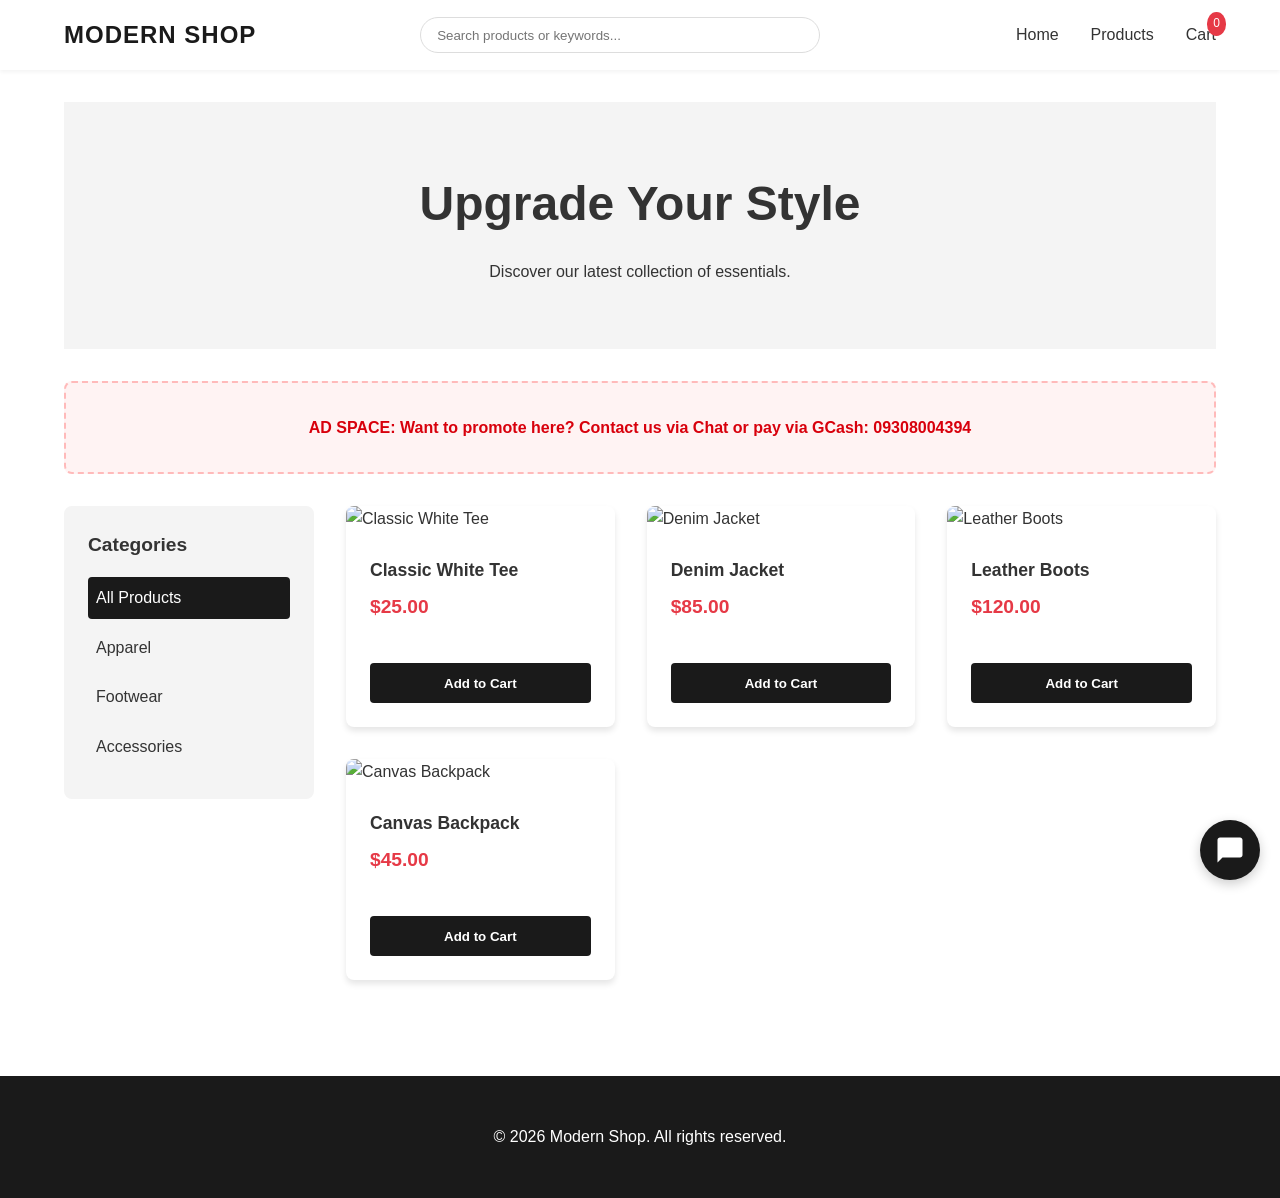
==== index.html @ b914aae6 "Implement multi-currency support, product categories, and catalog layout" ====
<!DOCTYPE html>
<html lang="en">
<head>
    <meta charset="UTF-8">
    <meta name="viewport" content="width=device-width, initial-scale=1.0">
    <title>Modern Shop | E-commerce</title>
    <link rel="stylesheet" href="style.css">
</head>
<body>
    <header>
        <a href="index.html" class="logo">Modern Shop</a>
        <div class="search-bar">
            <input type="text" id="search-input" placeholder="Search products or keywords...">
        </div>
        <nav>
            <ul>
                <li><a href="index.html">Home</a></li>
                <li><a href="#">Products</a></li>
                <li class="cart-icon">
                    <a href="cart.html">Cart <span id="cart-count">0</span></a>
                </li>
            </ul>
        </nav>
    </header>

    <main>
        <section class="hero">
            <h1>Upgrade Your Style</h1>
            <p>Discover our latest collection of essentials.</p>
        </section>

        <div class="ad-banner">
            AD SPACE: Want to promote here? Contact us via Chat or pay via GCash: 09308004394
        </div>

        <div class="catalog-layout">
            <aside class="category-sidebar">
                <h3>Categories</h3>
                <ul class="category-list" id="category-list">
                    <li class="active" data-category="all">All Products</li>
                    <!-- Categories will be injected here -->
                </ul>
            </aside>

            <section id="products">
                <div class="product-grid" id="product-container">
                    <!-- Products will be injected here by app.js -->
                </div>
            </section>
        </div>
    </main>

    <footer>
        <p>&copy; 2026 Modern Shop. All rights reserved.</p>
    </footer>

    <script type="module" src="app.js"></script>
</body>
</html>
---- style.css ----
:root {
    --primary: #1a1a1a;
    --secondary: #f4f4f4;
    --accent: #e63946;
    --text: #333;
    --light-text: #666;
    --white: #ffffff;
    --shadow: 0 4px 6px rgba(0, 0, 0, 0.1);
}

* {
    margin: 0;
    padding: 0;
    box-sizing: border-box;
}

body {
    font-family: -apple-system, BlinkMacSystemFont, "Segoe UI", Roboto, Helvetica, Arial, sans-serif;
    line-height: 1.6;
    color: var(--text);
    background-color: var(--white);
}

header {
    background-color: var(--white);
    padding: 1rem 5%;
    display: flex;
    justify-content: space-between;
    align-items: center;
    position: sticky;
    top: 0;
    z-index: 1000;
    box-shadow: 0 2px 4px rgba(0,0,0,0.05);
}

.logo {
    font-size: 1.5rem;
    font-weight: 700;
    text-decoration: none;
    color: var(--primary);
    text-transform: uppercase;
    letter-spacing: 1px;
}

nav ul {
    display: flex;
    list-style: none;
}

nav ul li {
    margin-left: 2rem;
}

nav ul li a {
    text-decoration: none;
    color: var(--text);
    font-weight: 500;
    transition: color 0.3s;
}

nav ul li a:hover {
    color: var(--accent);
}

.cart-icon {
    position: relative;
}

#cart-count {
    position: absolute;
    top: -10px;
    right: -10px;
    background-color: var(--accent);
    color: var(--white);
    font-size: 0.75rem;
    padding: 2px 6px;
    border-radius: 50%;
}

main {
    padding: 2rem 5%;
}

.hero {
    text-align: center;
    padding: 4rem 0;
    background-color: var(--secondary);
    margin-bottom: 2rem;
}

.hero h1 {
    font-size: 3rem;
    margin-bottom: 1rem;
}

.product-grid {
    display: grid;
    grid-template-columns: repeat(auto-fill, minmax(250px, 1fr));
    gap: 2rem;
}

.product-card {
    background: var(--white);
    border-radius: 8px;
    overflow: hidden;
    box-shadow: var(--shadow);
    transition: transform 0.3s;
}

.product-card:hover {
    transform: translateY(-5px);
}

.product-image {
    width: 100%;
    height: 300px;
    object-fit: cover;
}

.product-info {
    padding: 1.5rem;
}

.product-name {
    font-size: 1.1rem;
    font-weight: 600;
    margin-bottom: 0.5rem;
}

.product-price {
    color: var(--accent);
    font-weight: 700;
    font-size: 1.2rem;
    margin-bottom: 1rem;
}

.btn {
    display: inline-block;
    padding: 0.8rem 1.5rem;
    border: none;
    border-radius: 4px;
    cursor: pointer;
    font-weight: 600;
    transition: background 0.3s;
    text-decoration: none;
    text-align: center;
    width: 100%;
}

.btn-primary {
    background-color: var(--primary);
    color: var(--white);
}

.btn-primary:hover {
    background-color: #333;
}

footer {
    background-color: var(--primary);
    color: var(--white);
    padding: 3rem 5%;
    text-align: center;
    margin-top: 4rem;
}

.currency-selector {
    margin: 0 1rem;
}

.currency-selector select {
    padding: 0.5rem;
    border-radius: 4px;
    border: 1px solid #ddd;
    outline: none;
    cursor: pointer;
}

.catalog-layout {
    display: grid;
    grid-template-columns: 250px 1fr;
    gap: 2rem;
}

.category-sidebar {
    background: var(--secondary);
    padding: 1.5rem;
    border-radius: 8px;
    height: fit-content;
}

.category-sidebar h3 {
    margin-bottom: 1rem;
    font-size: 1.2rem;
}

.category-list {
    list-style: none;
}

.category-list li {
    margin-bottom: 0.5rem;
    cursor: pointer;
    padding: 0.5rem;
    border-radius: 4px;
    transition: background 0.3s;
}

.category-list li:hover, .category-list li.active {
    background: var(--primary);
    color: var(--white);
}

@media (max-width: 768px) {
    header {
        flex-direction: column;
        gap: 1rem;
    }
    .search-bar {
        width: 100%;
        margin: 0;
    }
    .catalog-layout {
        grid-template-columns: 1fr;
    }
    nav ul li {
        margin-left: 1rem;
    }
}


/* Chat Widget Styles */
#chat-widget {
    position: fixed;
    bottom: 20px;
    right: 20px;
    z-index: 2000;
}

#chat-bubble {
    width: 60px;
    height: 60px;
    background-color: var(--primary);
    border-radius: 50%;
    display: flex;
    justify-content: center;
    align-items: center;
    cursor: pointer;
    box-shadow: 0 4px 12px rgba(0,0,0,0.2);
    transition: transform 0.3s;
}

#chat-bubble:hover {
    transform: scale(1.1);
}

#chat-bubble svg {
    fill: white;
    width: 30px;
    height: 30px;
}

#chat-window {
    position: absolute;
    bottom: 80px;
    right: 0;
    width: 320px;
    height: 450px;
    background: var(--white);
    border-radius: 12px;
    box-shadow: 0 8px 24px rgba(0,0,0,0.15);
    display: none;
    flex-direction: column;
    overflow: hidden;
}

.chat-header {
    background: var(--primary);
    color: var(--white);
    padding: 1rem;
    font-weight: 600;
    display: flex;
    justify-content: space-between;
    align-items: center;
}

.chat-body {
    flex-grow: 1;
    padding: 1rem;
    overflow-y: auto;
    display: flex;
    flex-direction: column;
    gap: 0.8rem;
    background: #f9f9f9;
}

.chat-message {
    max-width: 80%;
    padding: 0.6rem 0.8rem;
    border-radius: 8px;
    font-size: 0.9rem;
}

.message-bot {
    background: #eee;
    align-self: flex-start;
}

.message-user {
    background: var(--primary);
    color: var(--white);
    align-self: flex-end;
}

.chat-footer {
    padding: 0.8rem;
    border-top: 1px solid #eee;
    display: flex;
    gap: 0.5rem;
}

.chat-footer input {
    flex-grow: 1;
    padding: 0.5rem;
    border: 1px solid #ddd;
    border-radius: 4px;
    outline: none;
}

.chat-footer button {
    background: var(--primary);
    color: var(--white);
    border: none;
    padding: 0.5rem 1rem;
    border-radius: 4px;
    cursor: pointer;
}

@media (max-width: 480px) {
    #chat-window {
        width: calc(100vw - 40px);
        height: 400px;
    }
}

.search-bar {
    flex-grow: 1;
    max-width: 400px;
    margin: 0 2rem;
}

.search-bar input {
    width: 100%;
    padding: 0.6rem 1rem;
    border: 1px solid #ddd;
    border-radius: 20px;
    outline: none;
    transition: border-color 0.3s;
}

.search-bar input:focus {
    border-color: var(--primary);
}

/* Ad Space Styles */
.ad-banner {
    background: #fff3f3;
    border: 2px dashed #ffbaba;
    padding: 2rem;
    text-align: center;
    margin: 2rem 0;
    border-radius: 8px;
    color: #d8000c;
    font-weight: 600;
}

.ad-sidebar {
    background: #f0f7ff;
    border: 1px solid #cce5ff;
    padding: 1.5rem;
    text-align: center;
    border-radius: 8px;
    margin-bottom: 2rem;
    color: #004085;
}
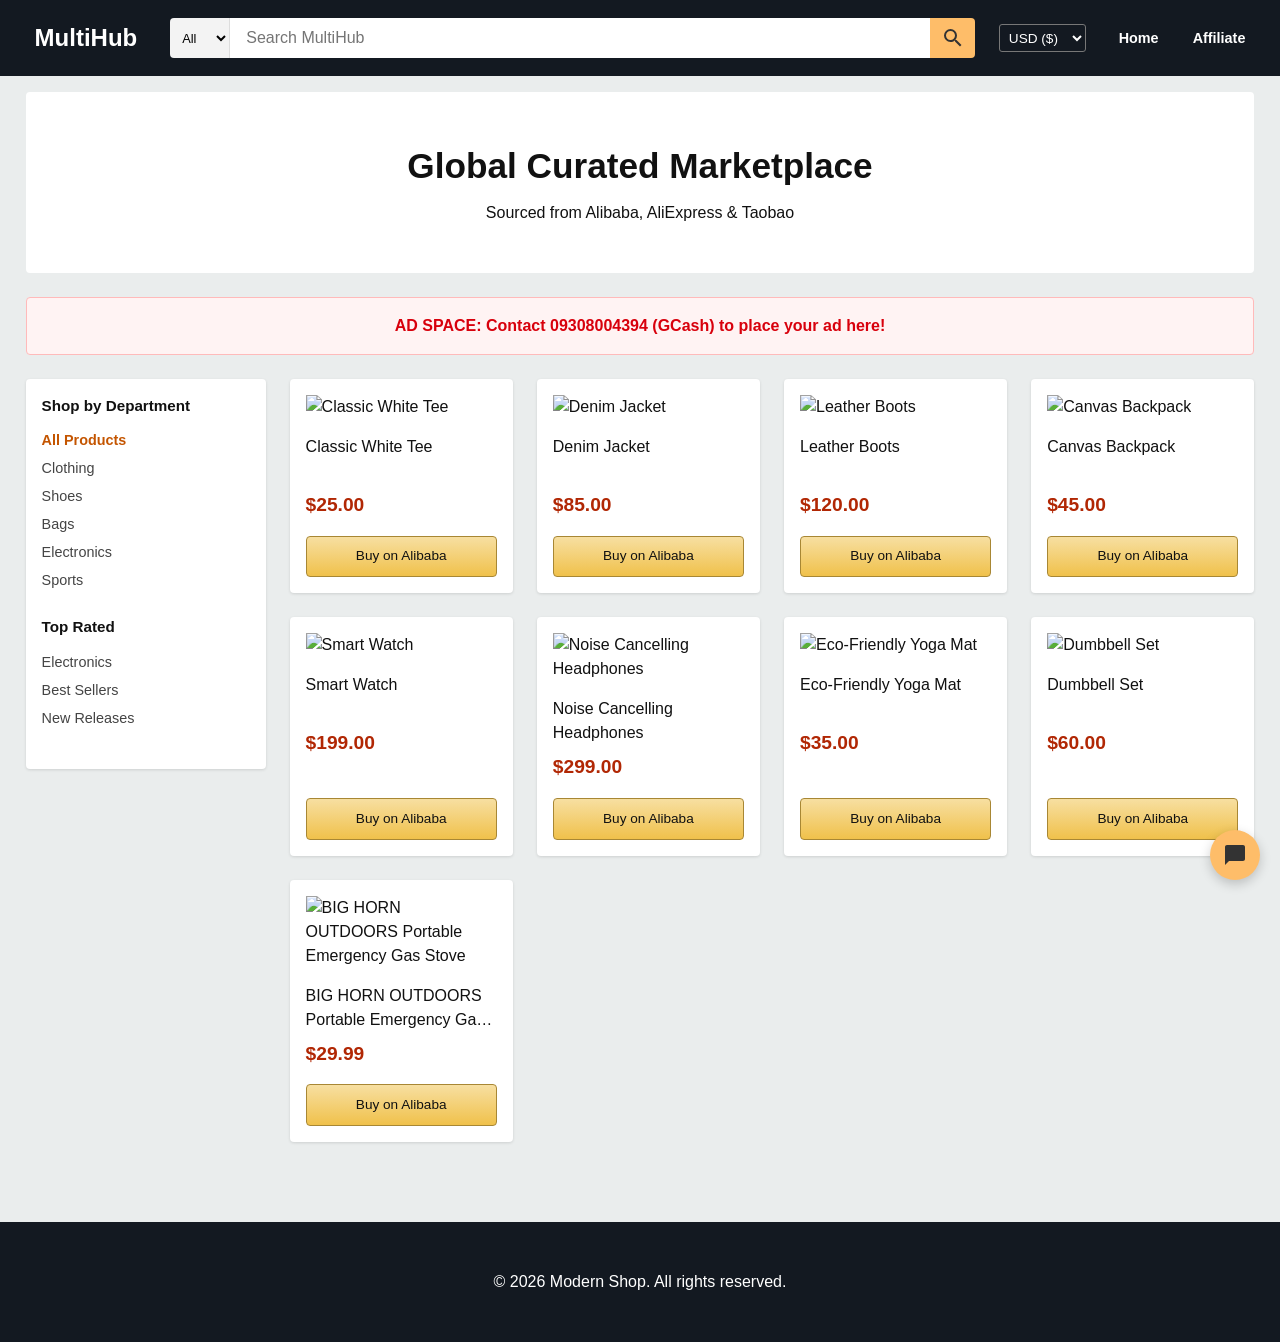
==== commit 1387088e: "Add Amazon product: BIG HORN OUTDOORS Portable Emergency Gas Stove" ====
--- a/index.html
+++ b/index.html
@@ -8,38 +8,63 @@
 </head>
 <body>
     <header>
-        <a href="index.html" class="logo">Modern Shop</a>
-        <div class="search-bar">
-            <input type="text" id="search-input" placeholder="Search products or keywords...">
+        <div class="header-top">
+            <a href="index.html" class="logo">MultiHub</a>
+            <div class="header-search">
+                <select id="header-category-select">
+                    <option value="all">All</option>
+                </select>
+                <input type="text" id="search-input" placeholder="Search MultiHub">
+                <button id="search-button">
+                    <svg viewBox="0 0 24 24"><path d="M15.5 14h-.79l-.28-.27A6.471 6.471 0 0 0 16 9.5 6.5 6.5 0 1 0 9.5 16c1.61 0 3.09-.59 4.23-1.57l.27.28v.79l5 4.99L20.49 19l-4.99-5zm-6 0C7.01 14 5 11.99 5 9.5S7.01 5 9.5 5 14 7.01 14 9.5 11.99 14 9.5 14z"/></svg>
+                </button>
+            </div>
+            <div class="header-tools">
+                <div class="currency-selector">
+                    <select id="currency-select">
+                        <option value="USD">USD ($)</option>
+                        <option value="AED">AED (د.إ)</option>
+                        <option value="EUR">EUR (€)</option>
+                        <option value="GBP">GBP (£)</option>
+                    </select>
+                </div>
+                <nav>
+                    <ul>
+                        <li><a href="index.html">Home</a></li>
+                        <li><a href="affiliate.html">Affiliate</a></li>
+                    </ul>
+                </nav>
+            </div>
         </div>
-        <nav>
-            <ul>
-                <li><a href="index.html">Home</a></li>
-                <li><a href="#">Products</a></li>
-                <li class="cart-icon">
-                    <a href="cart.html">Cart <span id="cart-count">0</span></a>
-                </li>
-            </ul>
-        </nav>
     </header>
 
     <main>
         <section class="hero">
-            <h1>Upgrade Your Style</h1>
-            <p>Discover our latest collection of essentials.</p>
+            <h1>Global Curated Marketplace</h1>
+            <p>Sourced from Alibaba, AliExpress & Taobao</p>
         </section>
 
         <div class="ad-banner">
-            AD SPACE: Want to promote here? Contact us via Chat or pay via GCash: 09308004394
+            AD SPACE: Contact 09308004394 (GCash) to place your ad here!
         </div>
 
         <div class="catalog-layout">
             <aside class="category-sidebar">
-                <h3>Categories</h3>
-                <ul class="category-list" id="category-list">
-                    <li class="active" data-category="all">All Products</li>
-                    <!-- Categories will be injected here -->
-                </ul>
+                <div class="sidebar-section">
+                    <h3>Shop by Department</h3>
+                    <ul class="category-list" id="category-list">
+                        <li class="active" data-category="all">All Products</li>
+                        <!-- Categories will be injected here -->
+                    </ul>
+                </div>
+                <div class="sidebar-section">
+                    <h3>Top Rated</h3>
+                    <ul class="category-list">
+                        <li>Electronics</li>
+                        <li>Best Sellers</li>
+                        <li>New Releases</li>
+                    </ul>
+                </div>
             </aside>
 
             <section id="products">
@@ -50,6 +75,7 @@
         </div>
     </main>
 
+
     <footer>
         <p>&copy; 2026 Modern Shop. All rights reserved.</p>
     </footer>
--- a/style.css
+++ b/style.css
@@ -1,11 +1,13 @@
 :root {
-    --primary: #1a1a1a;
-    --secondary: #f4f4f4;
-    --accent: #e63946;
-    --text: #333;
-    --light-text: #666;
+    --primary: #131921; /* Amazon Dark */
+    --secondary: #232f3e; /* Amazon Light Dark */
+    --accent: #febd69; /* Amazon Yellow */
+    --accent-dark: #f3a847;
+    --text: #111;
+    --light-text: #565959;
     --white: #ffffff;
-    --shadow: 0 4px 6px rgba(0, 0, 0, 0.1);
+    --bg-gray: #eaeded;
+    --shadow: 0 1px 3px rgba(0, 0, 0, 0.12);
 }
 
 * {
@@ -15,219 +17,267 @@
 }
 
 body {
-    font-family: -apple-system, BlinkMacSystemFont, "Segoe UI", Roboto, Helvetica, Arial, sans-serif;
-    line-height: 1.6;
+    font-family: "Amazon Ember", Arial, sans-serif;
+    line-height: 1.5;
     color: var(--text);
-    background-color: var(--white);
+    background-color: var(--bg-gray);
 }
 
 header {
-    background-color: var(--white);
-    padding: 1rem 5%;
-    display: flex;
-    justify-content: space-between;
-    align-items: center;
+    background-color: var(--primary);
+    color: var(--white);
+    padding: 0.5rem 2%;
     position: sticky;
     top: 0;
     z-index: 1000;
-    box-shadow: 0 2px 4px rgba(0,0,0,0.05);
+}
+
+.header-top {
+    display: flex;
+    align-items: center;
+    gap: 1.5rem;
+    height: 60px;
 }
 
 .logo {
     font-size: 1.5rem;
     font-weight: 700;
     text-decoration: none;
-    color: var(--primary);
-    text-transform: uppercase;
-    letter-spacing: 1px;
+    color: var(--white);
+    padding: 0.5rem;
+    border: 1px solid transparent;
+}
+
+.logo:hover {
+    border: 1px solid var(--white);
+}
+
+.header-search {
+    flex-grow: 1;
+    display: flex;
+    height: 40px;
+    border-radius: 4px;
+    overflow: hidden;
+}
+
+.header-search select {
+    background-color: #f3f3f3;
+    border: none;
+    border-right: 1px solid #ddd;
+    padding: 0 0.5rem;
+    cursor: pointer;
+    font-size: 0.8rem;
+    width: 60px;
+}
+
+.header-search input {
+    flex-grow: 1;
+    border: none;
+    padding: 0 1rem;
+    font-size: 1rem;
+    outline: none;
+}
+
+.header-search button {
+    background-color: var(--accent);
+    border: none;
+    width: 45px;
+    display: flex;
+    justify-content: center;
+    align-items: center;
+    cursor: pointer;
+}
+
+.header-search button:hover {
+    background-color: var(--accent-dark);
+}
+
+.header-search svg {
+    width: 24px;
+    height: 24px;
+    fill: #333;
+}
+
+.header-tools {
+    display: flex;
+    align-items: center;
+    gap: 1.5rem;
+}
+
+.currency-selector select {
+    background: transparent;
+    color: var(--white);
+    border: 1px solid #777;
+    padding: 0.3rem;
+    border-radius: 3px;
+    cursor: pointer;
+    font-size: 0.85rem;
 }
 
 nav ul {
     display: flex;
     list-style: none;
-}
-
-nav ul li {
-    margin-left: 2rem;
+    gap: 1rem;
 }
 
 nav ul li a {
     text-decoration: none;
-    color: var(--text);
-    font-weight: 500;
-    transition: color 0.3s;
+    color: var(--white);
+    font-weight: 600;
+    font-size: 0.9rem;
+    border: 1px solid transparent;
+    padding: 0.5rem;
 }
 
 nav ul li a:hover {
-    color: var(--accent);
-}
-
-.cart-icon {
-    position: relative;
-}
-
-#cart-count {
-    position: absolute;
-    top: -10px;
-    right: -10px;
-    background-color: var(--accent);
-    color: var(--white);
-    font-size: 0.75rem;
-    padding: 2px 6px;
-    border-radius: 50%;
+    border: 1px solid var(--white);
 }
 
 main {
-    padding: 2rem 5%;
+    padding: 1rem 2%;
 }
 
 .hero {
     text-align: center;
-    padding: 4rem 0;
-    background-color: var(--secondary);
-    margin-bottom: 2rem;
+    padding: 3rem 0;
+    background-color: var(--white);
+    margin-bottom: 1.5rem;
+    border-radius: 4px;
 }
 
 .hero h1 {
-    font-size: 3rem;
-    margin-bottom: 1rem;
+    font-size: 2.2rem;
+    margin-bottom: 0.5rem;
+}
+
+.ad-banner {
+    background: #fff3f3;
+    border: 1px solid #ffbaba;
+    padding: 1rem;
+    text-align: center;
+    margin-bottom: 1.5rem;
+    border-radius: 4px;
+    color: #d8000c;
+    font-weight: 600;
+}
+
+.catalog-layout {
+    display: grid;
+    grid-template-columns: 240px 1fr;
+    gap: 1.5rem;
+}
+
+.category-sidebar {
+    background: var(--white);
+    padding: 1rem;
+    border-radius: 4px;
+    height: fit-content;
+    box-shadow: var(--shadow);
+}
+
+.sidebar-section {
+    margin-bottom: 1.5rem;
+}
+
+.sidebar-section h3 {
+    font-size: 0.95rem;
+    font-weight: 700;
+    margin-bottom: 0.8rem;
+    color: #111;
+}
+
+.category-list {
+    list-style: none;
+}
+
+.category-list li {
+    font-size: 0.9rem;
+    margin-bottom: 0.4rem;
+    cursor: pointer;
+    color: #444;
+}
+
+.category-list li:hover {
+    color: #c45500;
+    text-decoration: underline;
+}
+
+.category-list li.active {
+    font-weight: 700;
+    color: #c45500;
 }
 
 .product-grid {
     display: grid;
-    grid-template-columns: repeat(auto-fill, minmax(250px, 1fr));
-    gap: 2rem;
+    grid-template-columns: repeat(auto-fill, minmax(220px, 1fr));
+    gap: 1.5rem;
 }
 
 .product-card {
     background: var(--white);
-    border-radius: 8px;
+    border-radius: 4px;
     overflow: hidden;
     box-shadow: var(--shadow);
-    transition: transform 0.3s;
-}
-
-.product-card:hover {
-    transform: translateY(-5px);
+    padding: 1rem;
+    display: flex;
+    flex-direction: column;
 }
 
 .product-image {
     width: 100%;
-    height: 300px;
-    object-fit: cover;
+    height: 200px;
+    object-fit: contain;
+    margin-bottom: 1rem;
 }
 
 .product-info {
-    padding: 1.5rem;
+    flex-grow: 1;
 }
 
 .product-name {
-    font-size: 1.1rem;
-    font-weight: 600;
+    font-size: 1rem;
+    font-weight: 400;
     margin-bottom: 0.5rem;
+    height: 3rem;
+    overflow: hidden;
+    display: -webkit-box;
+    -webkit-line-clamp: 2;
+    -webkit-box-orient: vertical;
 }
 
 .product-price {
-    color: var(--accent);
+    color: #B12704;
     font-weight: 700;
     font-size: 1.2rem;
     margin-bottom: 1rem;
 }
 
 .btn {
-    display: inline-block;
-    padding: 0.8rem 1.5rem;
-    border: none;
-    border-radius: 4px;
-    cursor: pointer;
-    font-weight: 600;
-    transition: background 0.3s;
+    display: block;
+    padding: 0.6rem;
+    border: 1px solid #a88734;
+    border-radius: 4px;
+    cursor: pointer;
+    font-weight: 500;
     text-decoration: none;
     text-align: center;
-    width: 100%;
-}
-
-.btn-primary {
-    background-color: var(--primary);
-    color: var(--white);
-}
-
-.btn-primary:hover {
-    background-color: #333;
+    background: linear-gradient(to bottom, #f7dfa1, #f0c14b);
+    color: #111;
+    font-size: 0.85rem;
+}
+
+.btn:hover {
+    background: linear-gradient(to bottom, #f5d78e, #eeb933);
+    border-color: #9c7e31;
 }
 
 footer {
     background-color: var(--primary);
     color: var(--white);
-    padding: 3rem 5%;
+    padding: 3rem 2%;
     text-align: center;
     margin-top: 4rem;
 }
-
-.currency-selector {
-    margin: 0 1rem;
-}
-
-.currency-selector select {
-    padding: 0.5rem;
-    border-radius: 4px;
-    border: 1px solid #ddd;
-    outline: none;
-    cursor: pointer;
-}
-
-.catalog-layout {
-    display: grid;
-    grid-template-columns: 250px 1fr;
-    gap: 2rem;
-}
-
-.category-sidebar {
-    background: var(--secondary);
-    padding: 1.5rem;
-    border-radius: 8px;
-    height: fit-content;
-}
-
-.category-sidebar h3 {
-    margin-bottom: 1rem;
-    font-size: 1.2rem;
-}
-
-.category-list {
-    list-style: none;
-}
-
-.category-list li {
-    margin-bottom: 0.5rem;
-    cursor: pointer;
-    padding: 0.5rem;
-    border-radius: 4px;
-    transition: background 0.3s;
-}
-
-.category-list li:hover, .category-list li.active {
-    background: var(--primary);
-    color: var(--white);
-}
-
-@media (max-width: 768px) {
-    header {
-        flex-direction: column;
-        gap: 1rem;
-    }
-    .search-bar {
-        width: 100%;
-        margin: 0;
-    }
-    .catalog-layout {
-        grid-template-columns: 1fr;
-    }
-    nav ul li {
-        margin-left: 1rem;
-    }
-}
-
 
 /* Chat Widget Styles */
 #chat-widget {
@@ -238,148 +288,87 @@
 }
 
 #chat-bubble {
-    width: 60px;
-    height: 60px;
-    background-color: var(--primary);
+    width: 50px;
+    height: 50px;
+    background-color: var(--accent);
     border-radius: 50%;
     display: flex;
     justify-content: center;
     align-items: center;
     cursor: pointer;
     box-shadow: 0 4px 12px rgba(0,0,0,0.2);
-    transition: transform 0.3s;
-}
-
-#chat-bubble:hover {
-    transform: scale(1.1);
 }
 
 #chat-bubble svg {
-    fill: white;
-    width: 30px;
-    height: 30px;
+    fill: #333;
+    width: 24px;
+    height: 24px;
 }
 
 #chat-window {
     position: absolute;
-    bottom: 80px;
+    bottom: 60px;
     right: 0;
-    width: 320px;
-    height: 450px;
+    width: 300px;
+    height: 400px;
     background: var(--white);
-    border-radius: 12px;
+    border-radius: 8px;
     box-shadow: 0 8px 24px rgba(0,0,0,0.15);
     display: none;
     flex-direction: column;
     overflow: hidden;
+    color: #333;
 }
 
 .chat-header {
-    background: var(--primary);
-    color: var(--white);
-    padding: 1rem;
+    background: var(--secondary);
+    color: var(--white);
+    padding: 0.8rem;
     font-weight: 600;
     display: flex;
     justify-content: space-between;
-    align-items: center;
 }
 
 .chat-body {
     flex-grow: 1;
-    padding: 1rem;
+    padding: 0.8rem;
     overflow-y: auto;
     display: flex;
     flex-direction: column;
-    gap: 0.8rem;
-    background: #f9f9f9;
+    gap: 0.5rem;
+    background: #f3f3f3;
 }
 
 .chat-message {
-    max-width: 80%;
-    padding: 0.6rem 0.8rem;
-    border-radius: 8px;
-    font-size: 0.9rem;
-}
-
-.message-bot {
-    background: #eee;
-    align-self: flex-start;
-}
-
-.message-user {
-    background: var(--primary);
-    color: var(--white);
-    align-self: flex-end;
-}
+    max-width: 85%;
+    padding: 0.5rem 0.7rem;
+    border-radius: 4px;
+    font-size: 0.85rem;
+}
+
+.message-bot { background: white; align-self: flex-start; }
+.message-user { background: #fff3db; align-self: flex-end; }
 
 .chat-footer {
-    padding: 0.8rem;
-    border-top: 1px solid #eee;
-    display: flex;
-    gap: 0.5rem;
-}
-
-.chat-footer input {
-    flex-grow: 1;
     padding: 0.5rem;
-    border: 1px solid #ddd;
-    border-radius: 4px;
-    outline: none;
-}
-
-.chat-footer button {
-    background: var(--primary);
-    color: var(--white);
-    border: none;
-    padding: 0.5rem 1rem;
-    border-radius: 4px;
-    cursor: pointer;
-}
-
-@media (max-width: 480px) {
-    #chat-window {
-        width: calc(100vw - 40px);
-        height: 400px;
+    display: flex;
+    gap: 0.3rem;
+}
+
+.chat-footer input { flex-grow: 1; padding: 0.4rem; border: 1px solid #ddd; border-radius: 3px; }
+.chat-footer button { background: var(--accent); border: none; padding: 0.4rem 0.8rem; border-radius: 3px; cursor: pointer; }
+
+@media (max-width: 768px) {
+    .header-top {
+        flex-direction: column;
+        height: auto;
+        padding: 1rem 0;
+        gap: 1rem;
     }
-}
-
-.search-bar {
-    flex-grow: 1;
-    max-width: 400px;
-    margin: 0 2rem;
-}
-
-.search-bar input {
-    width: 100%;
-    padding: 0.6rem 1rem;
-    border: 1px solid #ddd;
-    border-radius: 20px;
-    outline: none;
-    transition: border-color 0.3s;
-}
-
-.search-bar input:focus {
-    border-color: var(--primary);
-}
-
-/* Ad Space Styles */
-.ad-banner {
-    background: #fff3f3;
-    border: 2px dashed #ffbaba;
-    padding: 2rem;
-    text-align: center;
-    margin: 2rem 0;
-    border-radius: 8px;
-    color: #d8000c;
-    font-weight: 600;
-}
-
-.ad-sidebar {
-    background: #f0f7ff;
-    border: 1px solid #cce5ff;
-    padding: 1.5rem;
-    text-align: center;
-    border-radius: 8px;
-    margin-bottom: 2rem;
-    color: #004085;
-}
+    .header-search {
+        width: 100%;
+    }
+    .catalog-layout {
+        grid-template-columns: 1fr;
+    }
+}
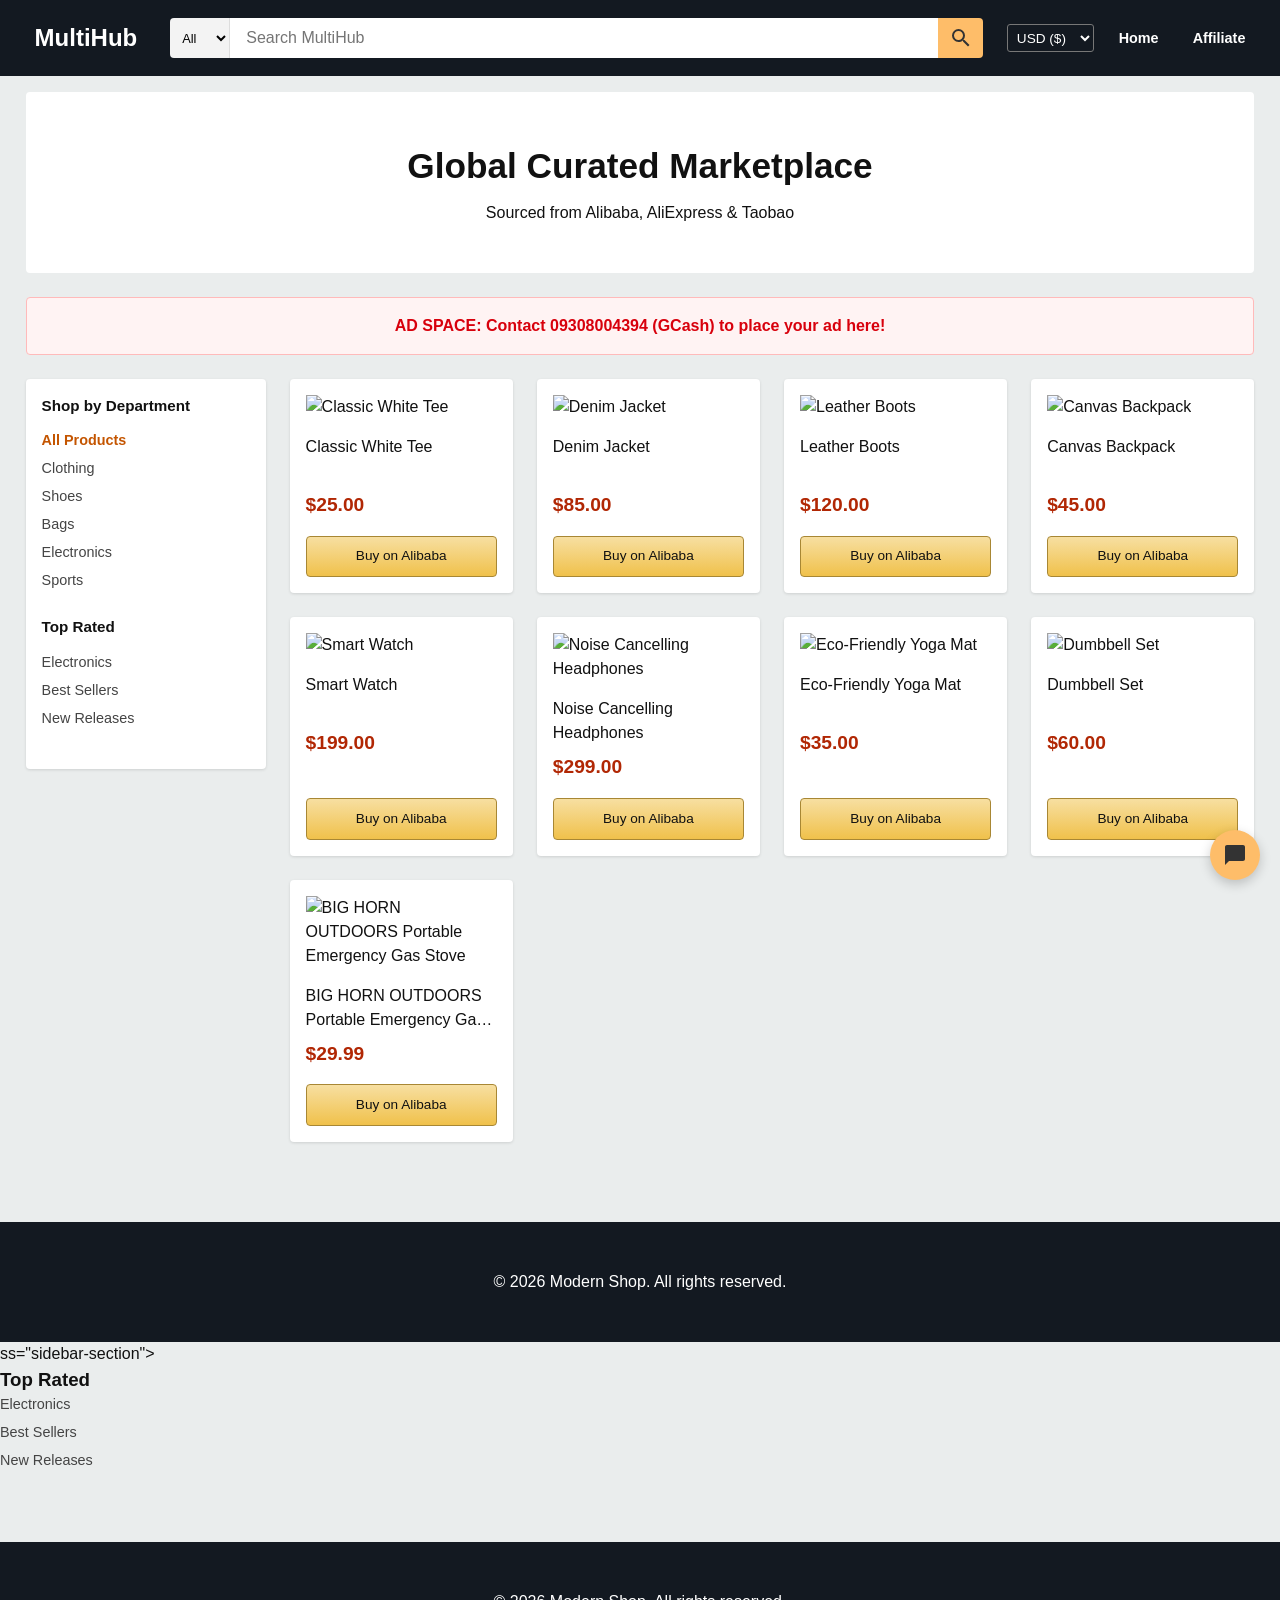
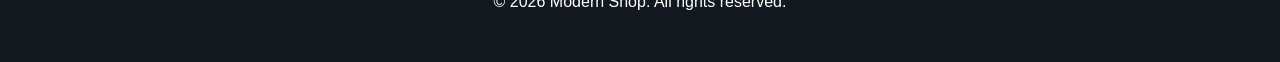
==== commit 799e59f1: "Implement 10-language multi-lingual support (EN, DE, ZH, FR, ES, IT, JA, KO, AR, RU)" ====
--- a/index.html
+++ b/index.html
@@ -44,20 +44,46 @@
             <p>Sourced from Alibaba, AliExpress & Taobao</p>
         </section>
 
-        <div class="ad-banner">
+        <div class="ad-banner" id="ad-text-main">
             AD SPACE: Contact 09308004394 (GCash) to place your ad here!
         </div>
 
         <div class="catalog-layout">
             <aside class="category-sidebar">
                 <div class="sidebar-section">
-                    <h3>Shop by Department</h3>
+                    <h3 id="sidebar-dept-title">Shop by Department</h3>
                     <ul class="category-list" id="category-list">
-                        <li class="active" data-category="all">All Products</li>
+                        <li class="active" data-category="all" id="all-products-text">All Products</li>
                         <!-- Categories will be injected here -->
                     </ul>
                 </div>
                 <div class="sidebar-section">
+                    <h3 id="sidebar-top-title">Top Rated</h3>
+                    <ul class="category-list">
+                        <li>Electronics</li>
+                        <li>Best Sellers</li>
+                        <li>New Releases</li>
+                    </ul>
+                </div>
+            </aside>
+
+            <section id="products">
+                <div class="product-grid" id="product-container">
+                    <!-- Products will be injected here by app.js -->
+                </div>
+            </section>
+        </div>
+    </main>
+
+
+    <footer>
+        <p>&copy; 2026 Modern Shop. All rights reserved.</p>
+    </footer>
+
+    <script type="module" src="app.js"></script>
+</body>
+</html>
+ss="sidebar-section">
                     <h3>Top Rated</h3>
                     <ul class="category-list">
                         <li>Electronics</li>
--- a/style.css
+++ b/style.css
@@ -101,10 +101,10 @@
 .header-tools {
     display: flex;
     align-items: center;
-    gap: 1.5rem;
-}
-
-.currency-selector select {
+    gap: 1rem;
+}
+
+.currency-selector select, .language-selector select {
     background: transparent;
     color: var(--white);
     border: 1px solid #777;
@@ -112,6 +112,10 @@
     border-radius: 3px;
     cursor: pointer;
     font-size: 0.85rem;
+}
+
+.language-selector select option {
+    background-color: var(--primary);
 }
 
 nav ul {
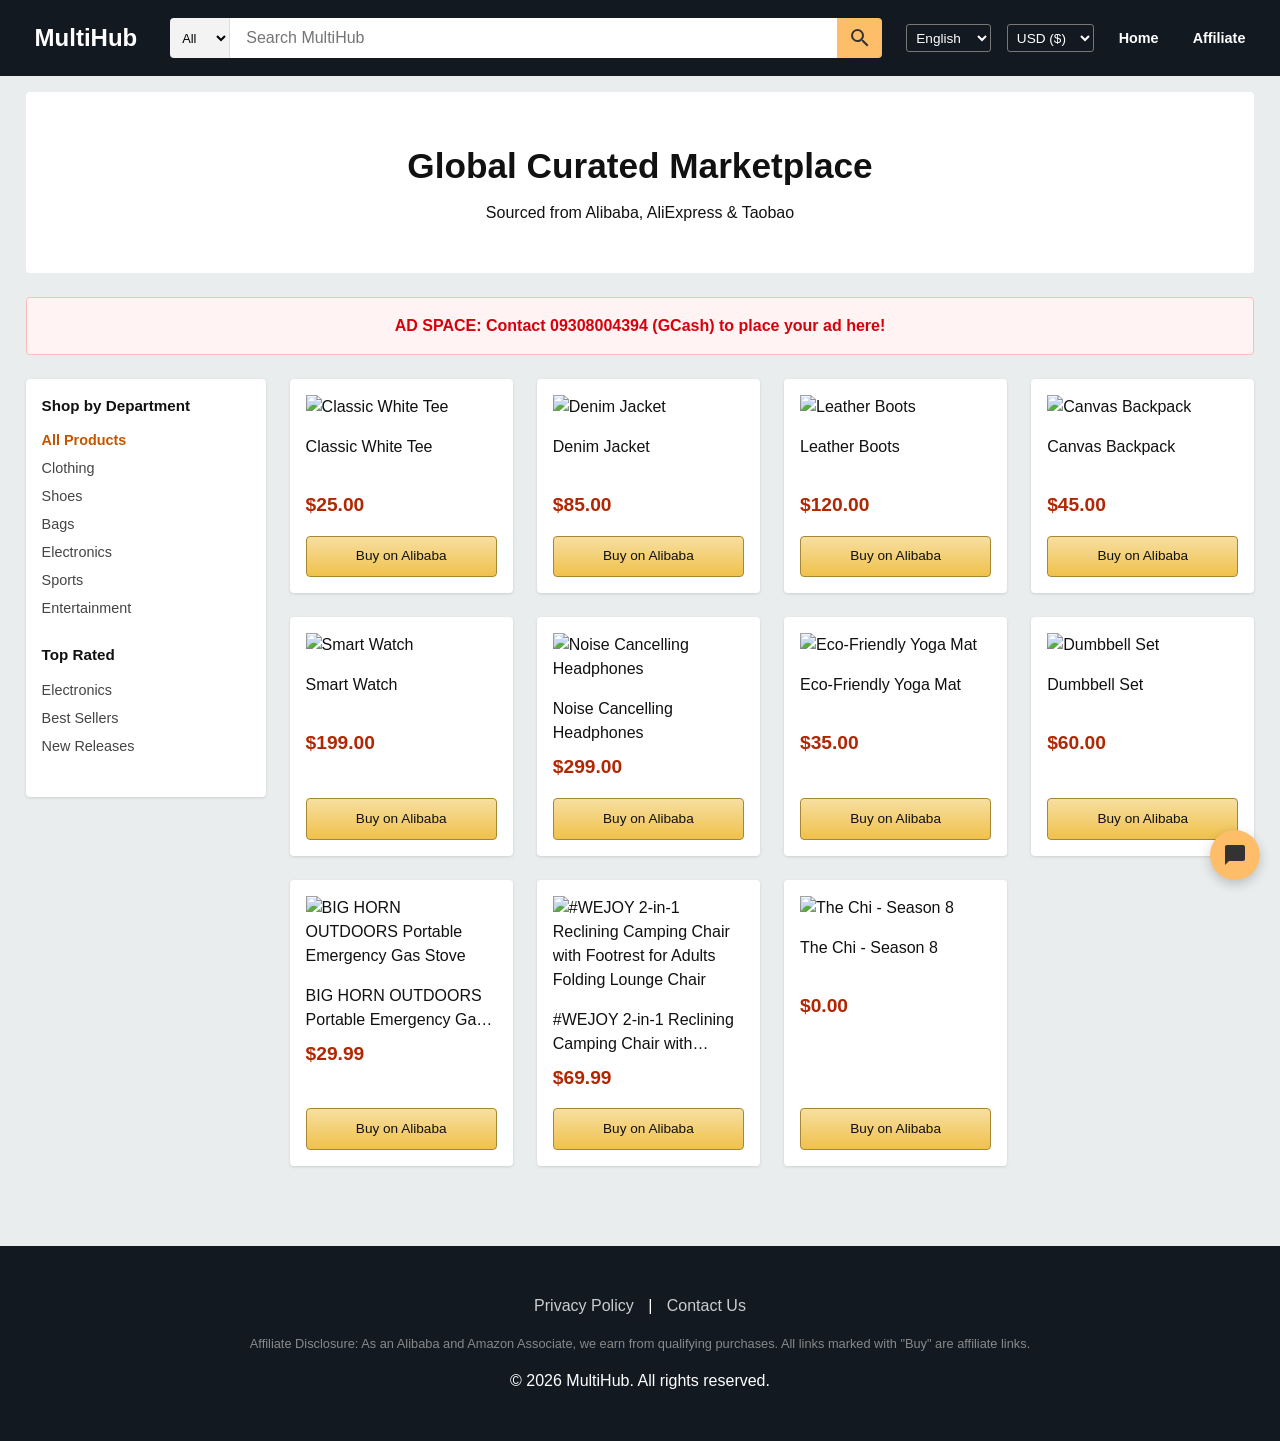
==== commit c573fd6f: "Add Privacy, Contact pages and mandatory Affiliate Disclosure in footer" ====
--- a/index.html
+++ b/index.html
@@ -3,7 +3,7 @@
 <head>
     <meta charset="UTF-8">
     <meta name="viewport" content="width=device-width, initial-scale=1.0">
-    <title>Modern Shop | E-commerce</title>
+    <title>MultiHub | Global Curated Marketplace</title>
     <link rel="stylesheet" href="style.css">
 </head>
 <body>
@@ -20,6 +20,20 @@
                 </button>
             </div>
             <div class="header-tools">
+                <div class="language-selector">
+                    <select id="language-select">
+                        <option value="en">English</option>
+                        <option value="de">Deutsch</option>
+                        <option value="zh">中文</option>
+                        <option value="fr">Français</option>
+                        <option value="es">Español</option>
+                        <option value="it">Italiano</option>
+                        <option value="ja">日本語</option>
+                        <option value="ko">한국어</option>
+                        <option value="ar">العربية</option>
+                        <option value="ru">Русский</option>
+                    </select>
+                </div>
                 <div class="currency-selector">
                     <select id="currency-select">
                         <option value="USD">USD ($)</option>
@@ -30,8 +44,8 @@
                 </div>
                 <nav>
                     <ul>
-                        <li><a href="index.html">Home</a></li>
-                        <li><a href="affiliate.html">Affiliate</a></li>
+                        <li><a href="index.html" id="nav-home">Home</a></li>
+                        <li><a href="affiliate.html" id="nav-affiliate">Affiliate</a></li>
                     </ul>
                 </nav>
             </div>
@@ -75,37 +89,18 @@
         </div>
     </main>
 
-
     <footer>
-        <p>&copy; 2026 Modern Shop. All rights reserved.</p>
+        <div style="margin-bottom: 1rem;">
+            <a href="privacy.html" style="color: #ccc; text-decoration: none; margin: 0 10px;">Privacy Policy</a> |
+            <a href="contact.html" style="color: #ccc; text-decoration: none; margin: 0 10px;">Contact Us</a>
+        </div>
+        <p style="font-size: 0.8rem; color: #888; margin-bottom: 1rem;">
+            Affiliate Disclosure: As an Alibaba and Amazon Associate, we earn from qualifying purchases. 
+            All links marked with "Buy" are affiliate links.
+        </p>
+        <p>&copy; 2026 MultiHub. All rights reserved.</p>
     </footer>
 
     <script type="module" src="app.js"></script>
 </body>
 </html>
-ss="sidebar-section">
-                    <h3>Top Rated</h3>
-                    <ul class="category-list">
-                        <li>Electronics</li>
-                        <li>Best Sellers</li>
-                        <li>New Releases</li>
-                    </ul>
-                </div>
-            </aside>
-
-            <section id="products">
-                <div class="product-grid" id="product-container">
-                    <!-- Products will be injected here by app.js -->
-                </div>
-            </section>
-        </div>
-    </main>
-
-
-    <footer>
-        <p>&copy; 2026 Modern Shop. All rights reserved.</p>
-    </footer>
-
-    <script type="module" src="app.js"></script>
-</body>
-</html>
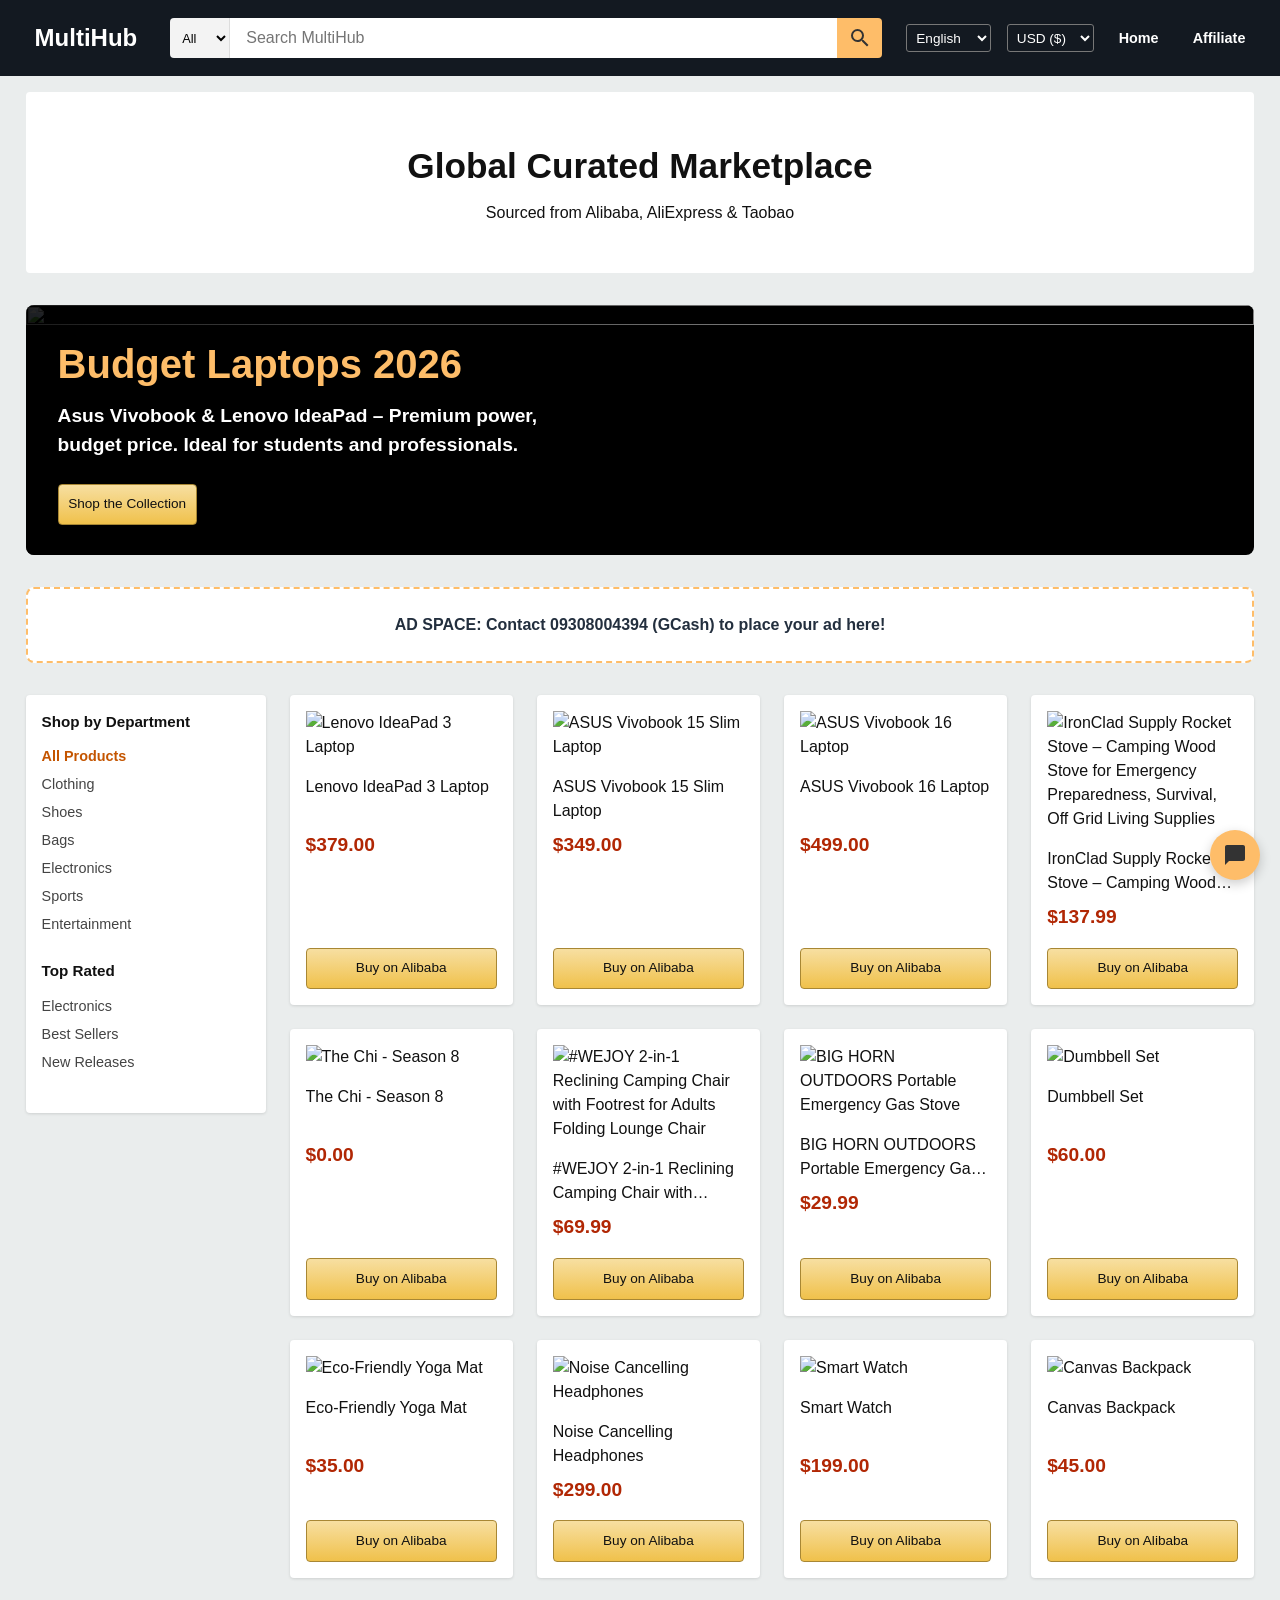
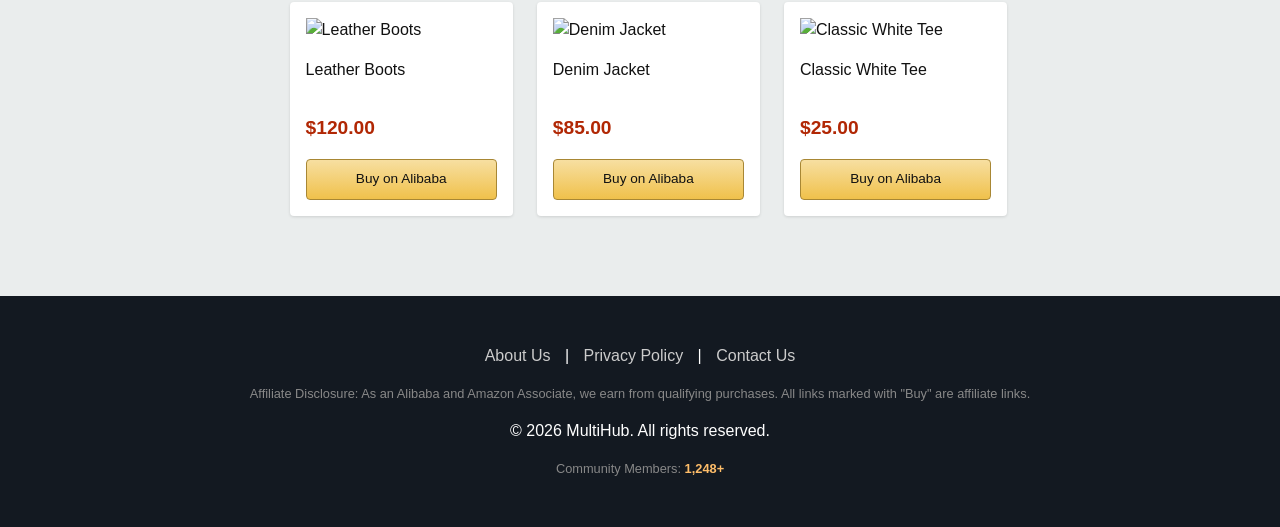
==== commit 63c2263d: "Update branding to Urhelpinghand and add new product features" ====
--- a/index.html
+++ b/index.html
@@ -5,6 +5,20 @@
     <meta name="viewport" content="width=device-width, initial-scale=1.0">
     <title>MultiHub | Global Curated Marketplace</title>
     <link rel="stylesheet" href="style.css">
+    
+    <!-- Open Graph / Facebook -->
+    <meta property="og:type" content="website">
+    <meta property="og:url" content="https://Urhelpinghand.github.io/multi-supplier-hub/">
+    <meta property="og:title" content="MultiHub | Global Curated Marketplace">
+    <meta property="og:description" content="Shop the world's best deals. Curated high-quality products from Alibaba, AliExpress, and Amazon. Global shipping and multi-currency support.">
+    <meta property="og:image" content="https://images.unsplash.com/photo-1557821552-17105176677c?auto=format&fit=crop&q=80&w=1200&h=630">
+
+    <!-- Twitter -->
+    <meta property="twitter:card" content="summary_large_image">
+    <meta property="twitter:url" content="https://Urhelpinghand.github.io/multi-supplier-hub/">
+    <meta property="twitter:title" content="MultiHub | Global Curated Marketplace">
+    <meta property="twitter:description" content="Shop the world's best deals. Curated high-quality products from Alibaba, AliExpress, and Amazon. Global shipping and multi-currency support.">
+    <meta property="twitter:image" content="https://images.unsplash.com/photo-1557821552-17105176677c?auto=format&fit=crop&q=80&w=1200&h=630">
 </head>
 <body>
     <header>
@@ -37,6 +51,8 @@
                 <div class="currency-selector">
                     <select id="currency-select">
                         <option value="USD">USD ($)</option>
+                        <option value="PHP">PHP (₱)</option>
+                        <option value="CNY">CNY (¥)</option>
                         <option value="AED">AED (د.إ)</option>
                         <option value="EUR">EUR (€)</option>
                         <option value="GBP">GBP (£)</option>
@@ -58,7 +74,17 @@
             <p>Sourced from Alibaba, AliExpress & Taobao</p>
         </section>
 
-        <div class="ad-banner" id="ad-text-main">
+        <!-- Budget Laptop Banner -->
+        <div class="ad-banner" style="padding: 0; overflow: hidden; height: auto; min-height: 250px; position: relative; border: none; margin-bottom: 2rem; background: #000;">
+            <img src="https://dlcdnwebimgs.asus.com/files/media/e64fdaea-6943-4cd8-990a-f99e58bb5983/v1/image/proart/banner.png" style="width: 100%; height: 100%; object-fit: cover; opacity: 0.7;">
+            <div style="position: absolute; top: 0; left: 0; width: 100%; height: 100%; display: flex; flex-direction: column; justify-content: center; padding: 2rem; color: white; text-align: left; background: linear-gradient(90deg, rgba(0,0,0,0.8) 0%, rgba(0,0,0,0) 70%);">
+                <h2 style="font-size: clamp(1.5rem, 5vw, 2.5rem); margin-bottom: 0.5rem; color: var(--accent);">Budget Laptops 2026</h2>
+                <p style="font-size: clamp(0.9rem, 2vw, 1.2rem); margin-bottom: 1.5rem; max-width: 500px;">Asus Vivobook & Lenovo IdeaPad – Premium power, budget price. Ideal for students and professionals.</p>
+                <a href="https://amzn.to/42VrNrt" target="_blank" class="btn" style="width: auto; align-self: flex-start; text-decoration: none;">Shop the Collection</a>
+            </div>
+        </div>
+
+        <div class="ad-banner" id="ad-text-main" style="margin-bottom: 2rem;">
             AD SPACE: Contact 09308004394 (GCash) to place your ad here!
         </div>
 
@@ -91,6 +117,7 @@
 
     <footer>
         <div style="margin-bottom: 1rem;">
+            <a href="about.html" style="color: #ccc; text-decoration: none; margin: 0 10px;">About Us</a> |
             <a href="privacy.html" style="color: #ccc; text-decoration: none; margin: 0 10px;">Privacy Policy</a> |
             <a href="contact.html" style="color: #ccc; text-decoration: none; margin: 0 10px;">Contact Us</a>
         </div>
@@ -101,6 +128,15 @@
         <p>&copy; 2026 MultiHub. All rights reserved.</p>
     </footer>
 
+    <script type="module">
+        import { initChat } from './chat.js';
+        import { formatPrice, applyTranslations, initVisitorCount } from './utils.js';
+        // ... existing script logic or app.js import ...
+    </script>
+    <script type="module">
+        import { initVisitorCount } from './utils.js';
+        document.addEventListener('DOMContentLoaded', initVisitorCount);
+    </script>
     <script type="module" src="app.js"></script>
 </body>
 </html>
--- a/style.css
+++ b/style.css
@@ -271,8 +271,45 @@
 }
 
 .btn:hover {
-    background: linear-gradient(to bottom, #f5d78e, #eeb933);
-    border-color: #9c7e31;
+    background-color: var(--accent-dark);
+}
+
+/* Ad Banner Styles */
+.ad-banner {
+    background: #fff;
+    border: 2px dashed var(--accent);
+    padding: 1.5rem;
+    text-align: center;
+    margin: 2rem 0;
+    border-radius: 8px;
+    font-weight: 700;
+    color: var(--secondary);
+    cursor: pointer;
+    transition: transform 0.2s;
+}
+
+.ad-banner:hover {
+    transform: scale(1.01);
+}
+
+/* Footer Improvements */
+footer {
+    background-color: var(--primary);
+    color: var(--white);
+    padding: 3rem 2% 2rem;
+    text-align: center;
+    margin-top: 4rem;
+}
+
+footer a {
+    color: #ccc;
+    text-decoration: none;
+    transition: color 0.2s;
+}
+
+footer a:hover {
+    color: var(--accent);
+    text-decoration: underline;
 }
 
 footer {
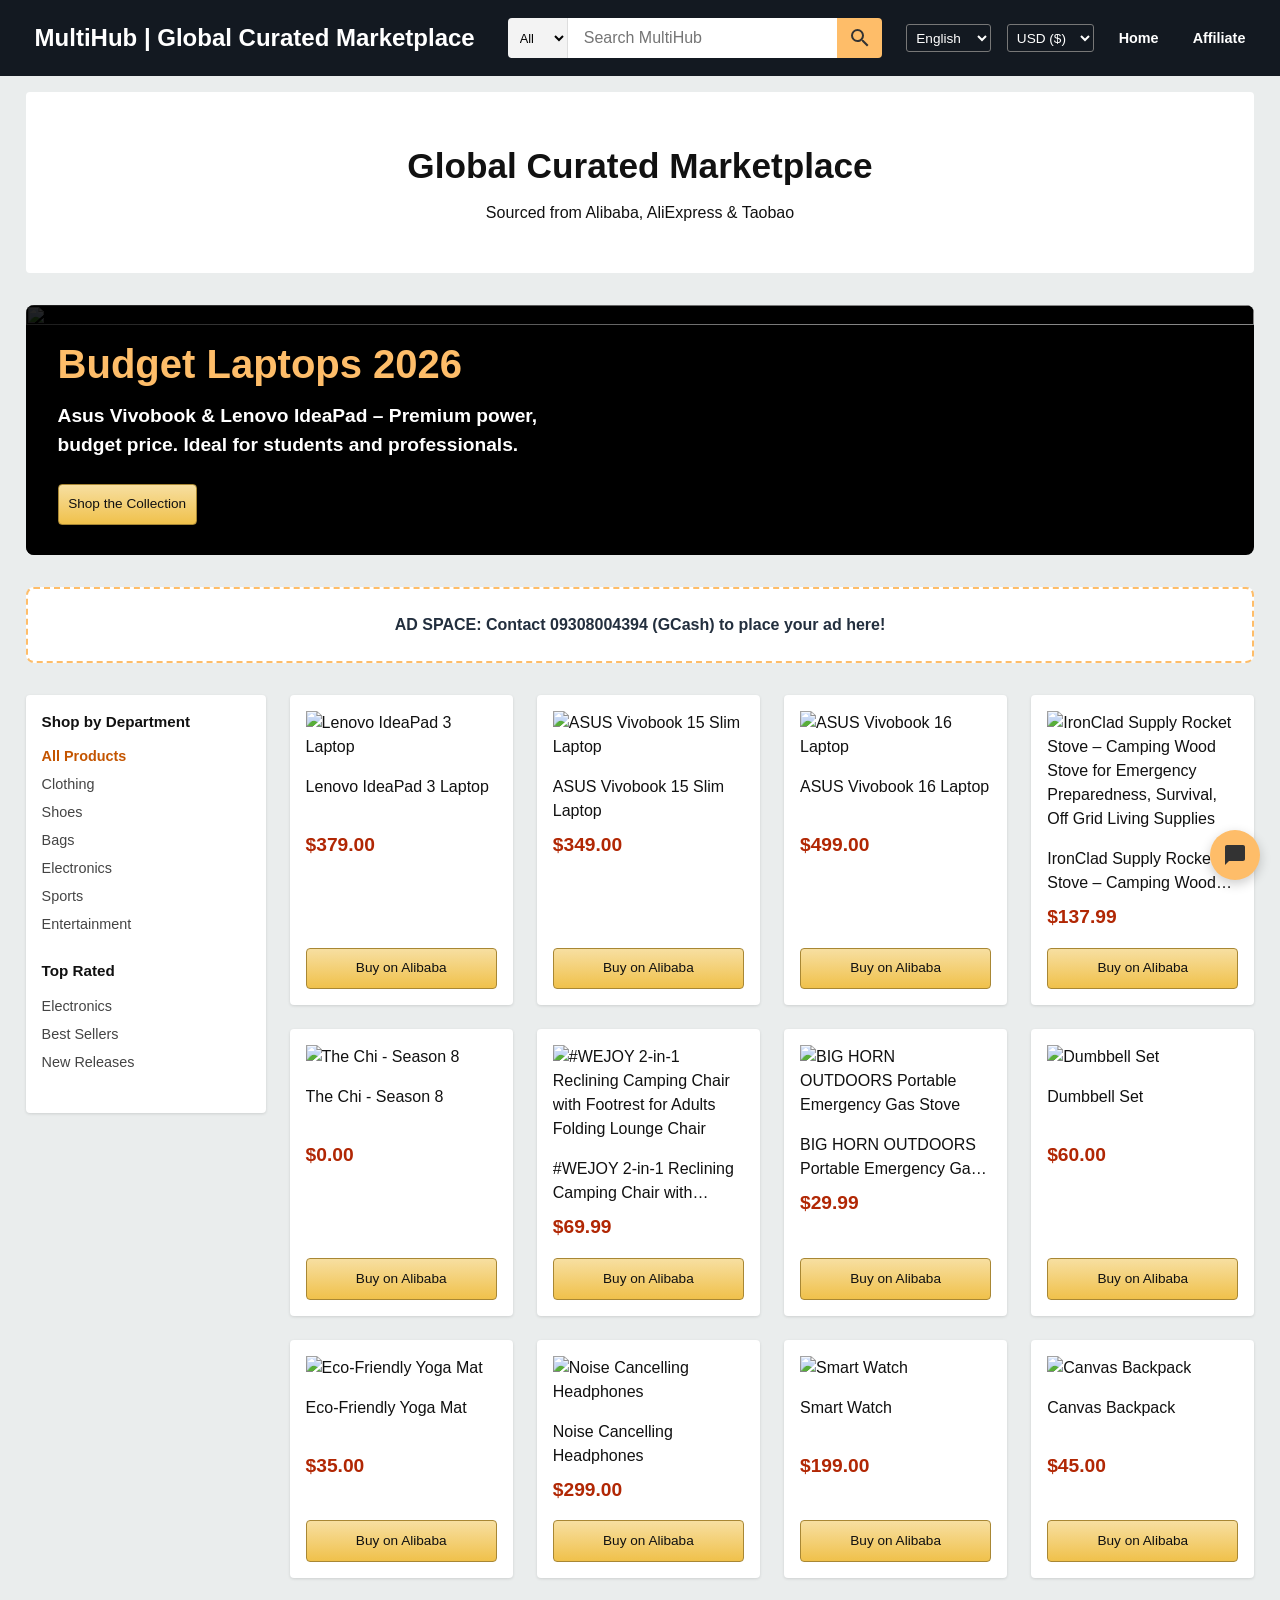
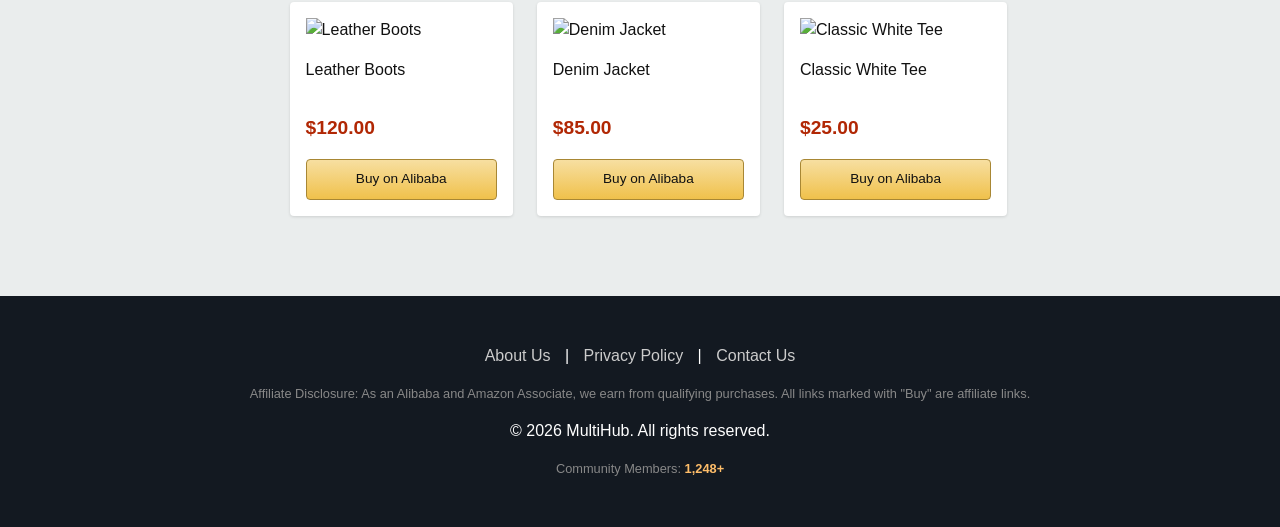
==== commit 95b8528b: "Standardize title to MultiHub | Global Curated Marketplace across all pages" ====
--- a/index.html
+++ b/index.html
@@ -23,7 +23,7 @@
 <body>
     <header>
         <div class="header-top">
-            <a href="index.html" class="logo">MultiHub</a>
+            <a href="index.html" class="logo">MultiHub | Global Curated Marketplace</a>
             <div class="header-search">
                 <select id="header-category-select">
                     <option value="all">All</option>
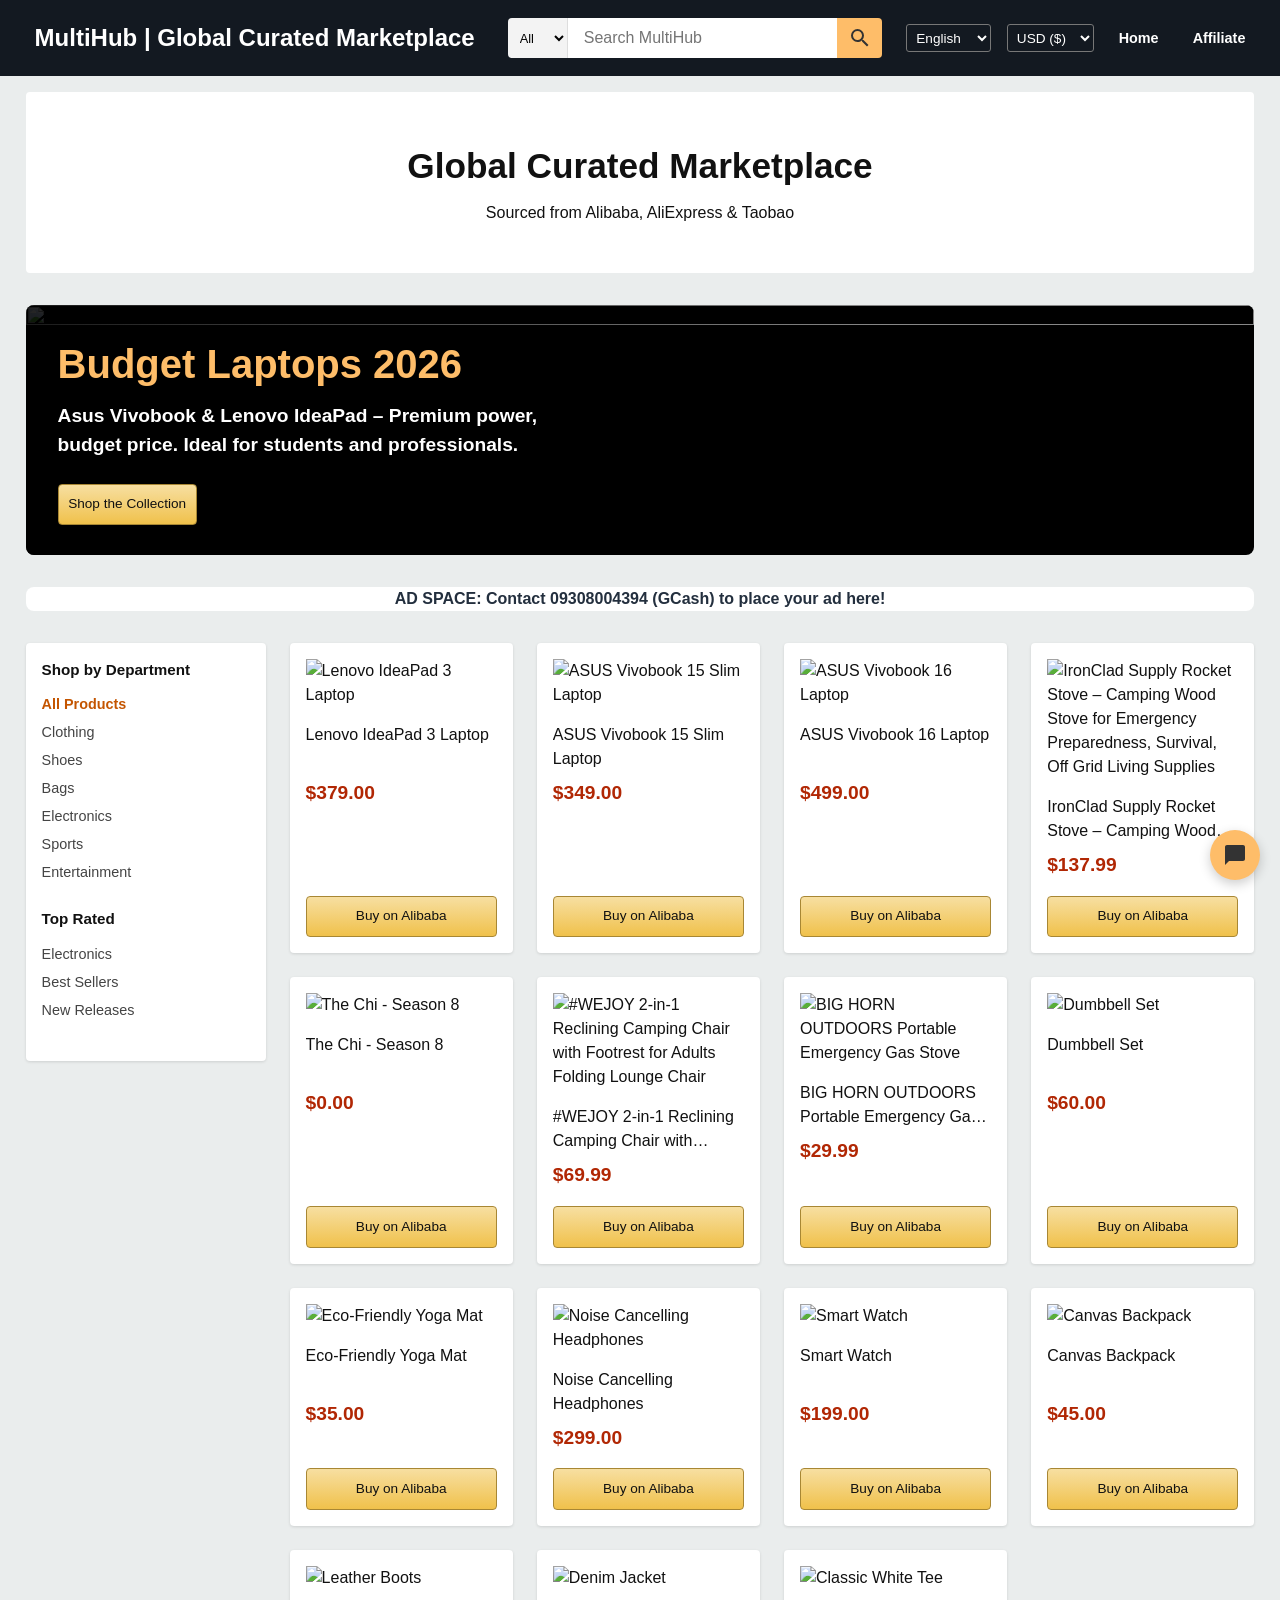
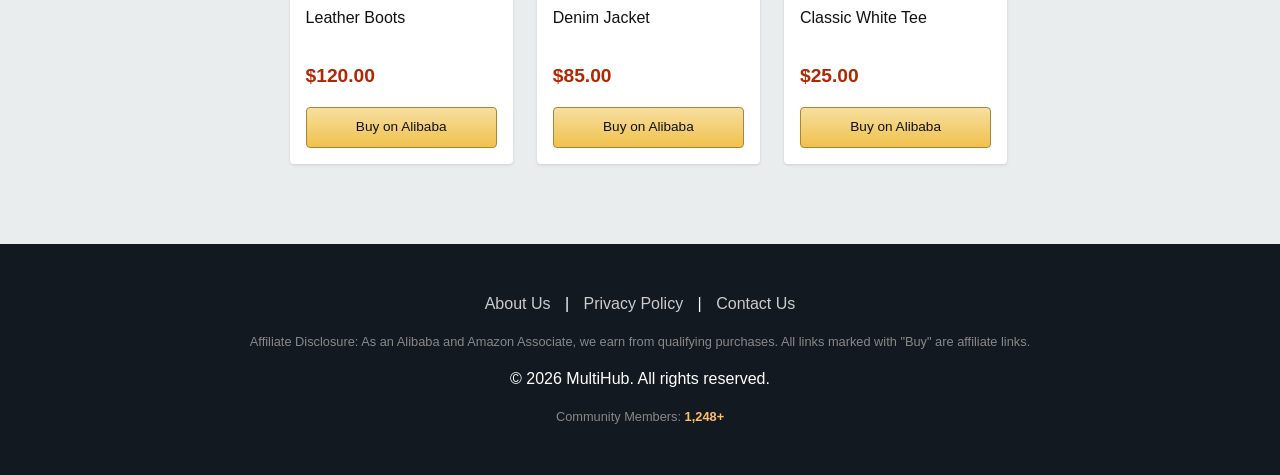
==== commit c1d3272f: "Integrated Alibaba affiliate banner ad" ====
--- a/index.html
+++ b/index.html
@@ -84,8 +84,11 @@
             </div>
         </div>
 
-        <div class="ad-banner" id="ad-text-main" style="margin-bottom: 2rem;">
-            AD SPACE: Contact 09308004394 (GCash) to place your ad here!
+        <div class="ad-banner" id="ad-text-main" style="margin-bottom: 2rem; border: none; padding: 0;">
+            <a href="https://offer.alibaba.com/cps/vuoupiqa" target="_blank">
+                <img src="https://sc01.alicdn.com/kf/S581a36d970834f6cad9df1b026e2cbb4E.png" style="max-width: 300px; height: auto; border-radius: 8px;">
+            </a>
+            <p style="font-size: 0.8rem; color: #888; margin-top: 0.5rem;">Sponsored Ad</p>
         </div>
 
         <div class="catalog-layout">
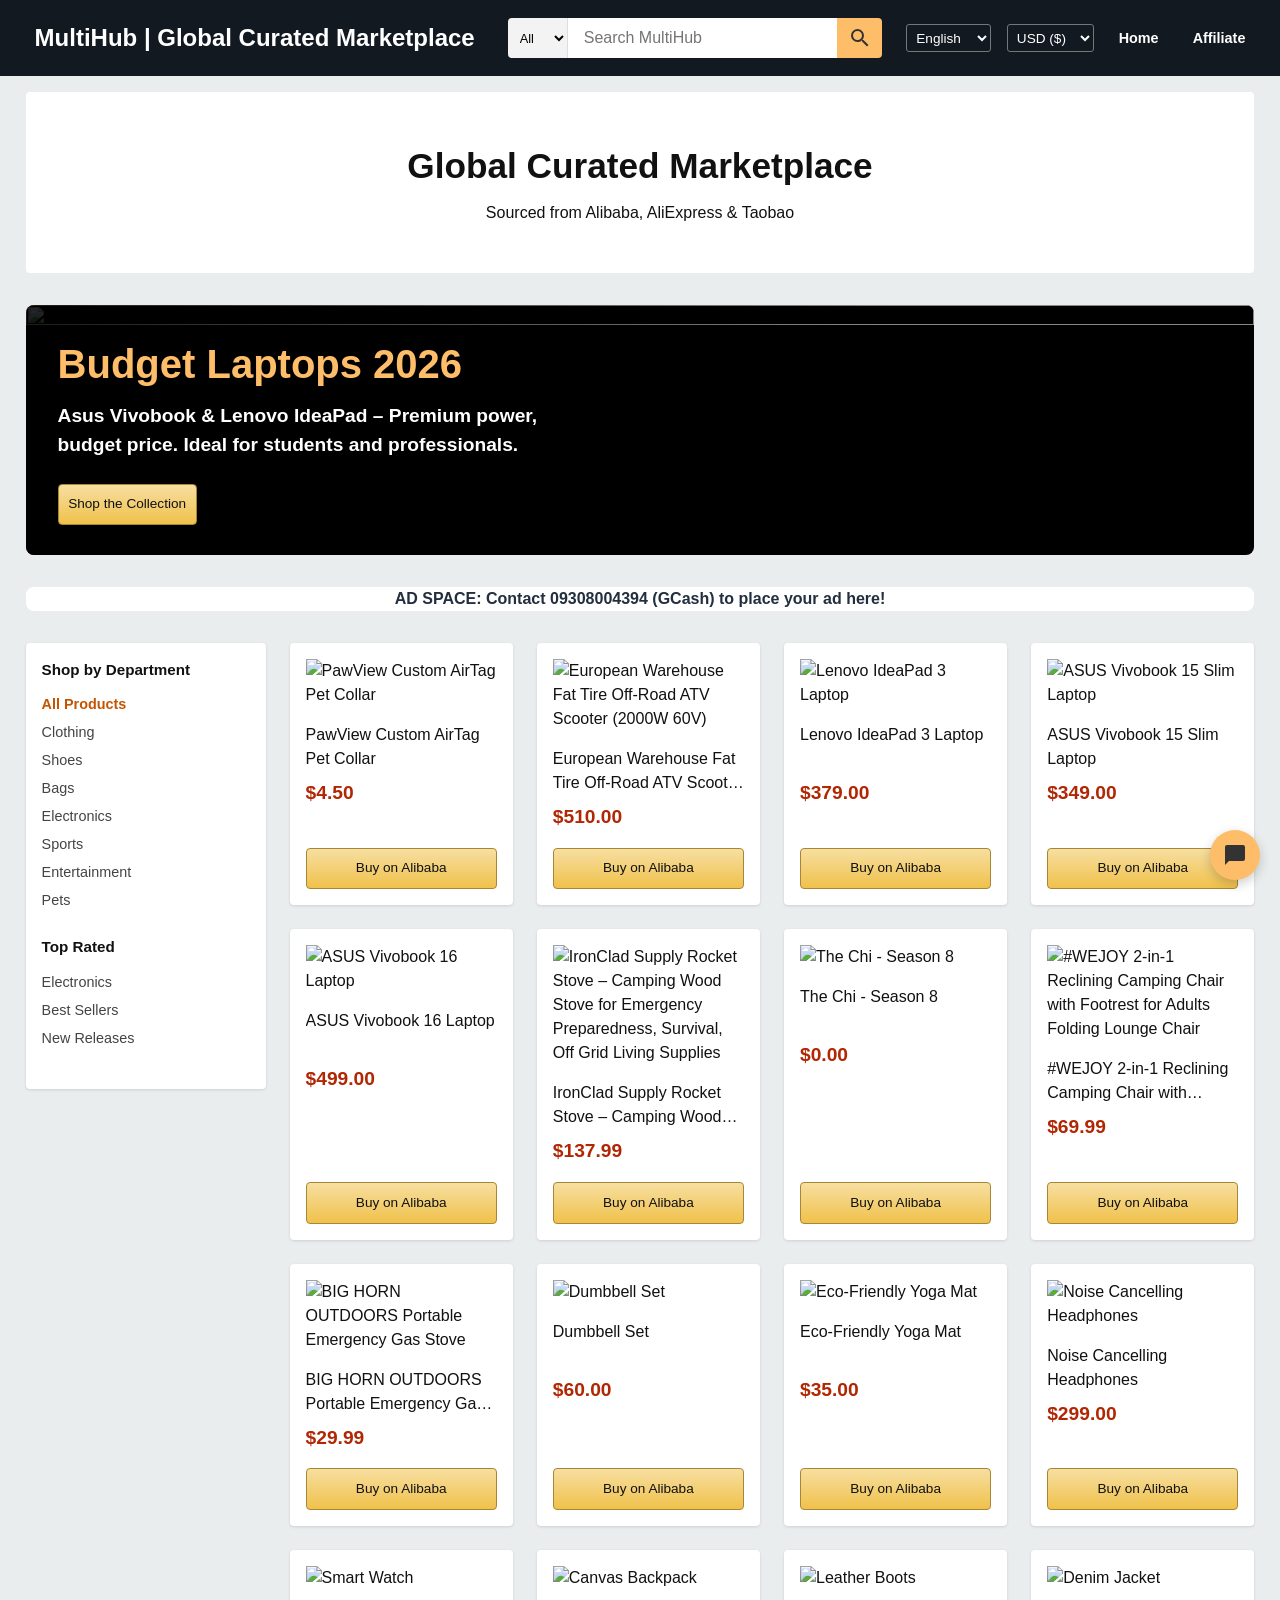
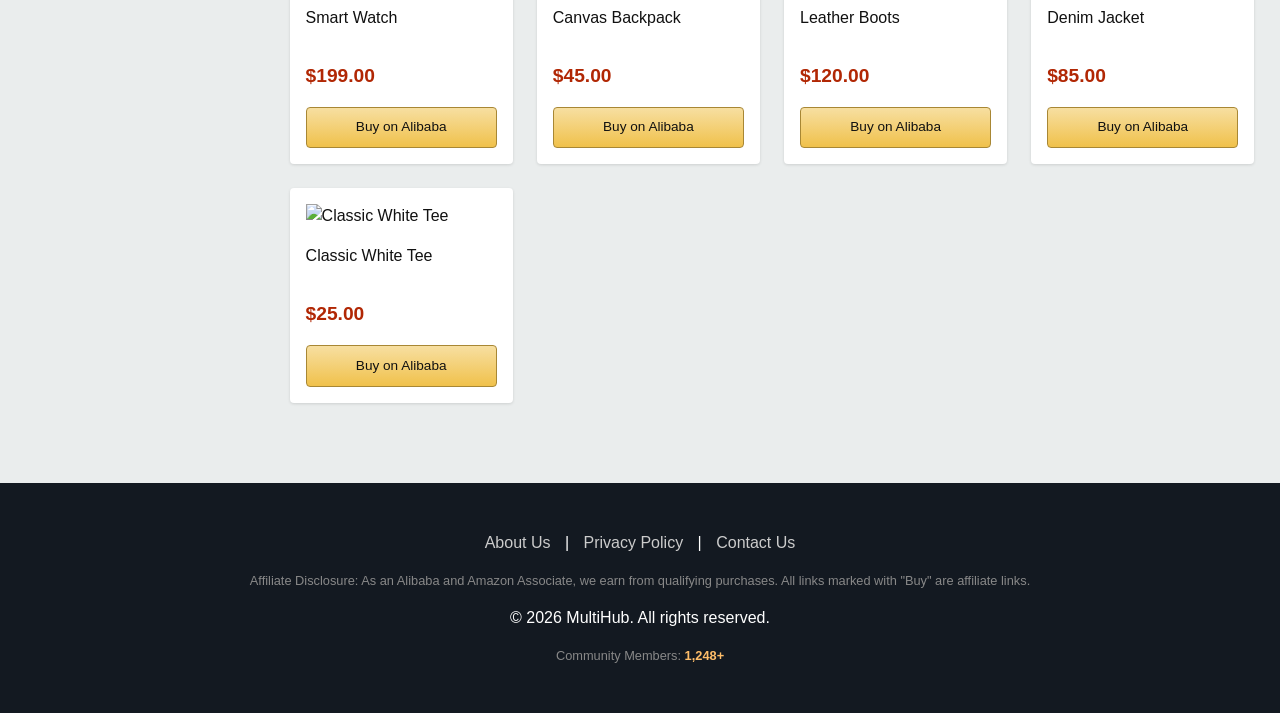
==== commit a7c63743: "Add ATV Scooter and AirTag Pet Collar with Affiliate ID 7012547645" ====
--- a/index.html
+++ b/index.html
@@ -85,7 +85,7 @@
         </div>
 
         <div class="ad-banner" id="ad-text-main" style="margin-bottom: 2rem; border: none; padding: 0;">
-            <a href="https://offer.alibaba.com/cps/vuoupiqa" target="_blank">
+            <a href="https://offer.alibaba.com/cps/vuoupiqa?src=saf&pid=7012547645" target="_blank">
                 <img src="https://sc01.alicdn.com/kf/S581a36d970834f6cad9df1b026e2cbb4E.png" style="max-width: 300px; height: auto; border-radius: 8px;">
             </a>
             <p style="font-size: 0.8rem; color: #888; margin-top: 0.5rem;">Sponsored Ad</p>
